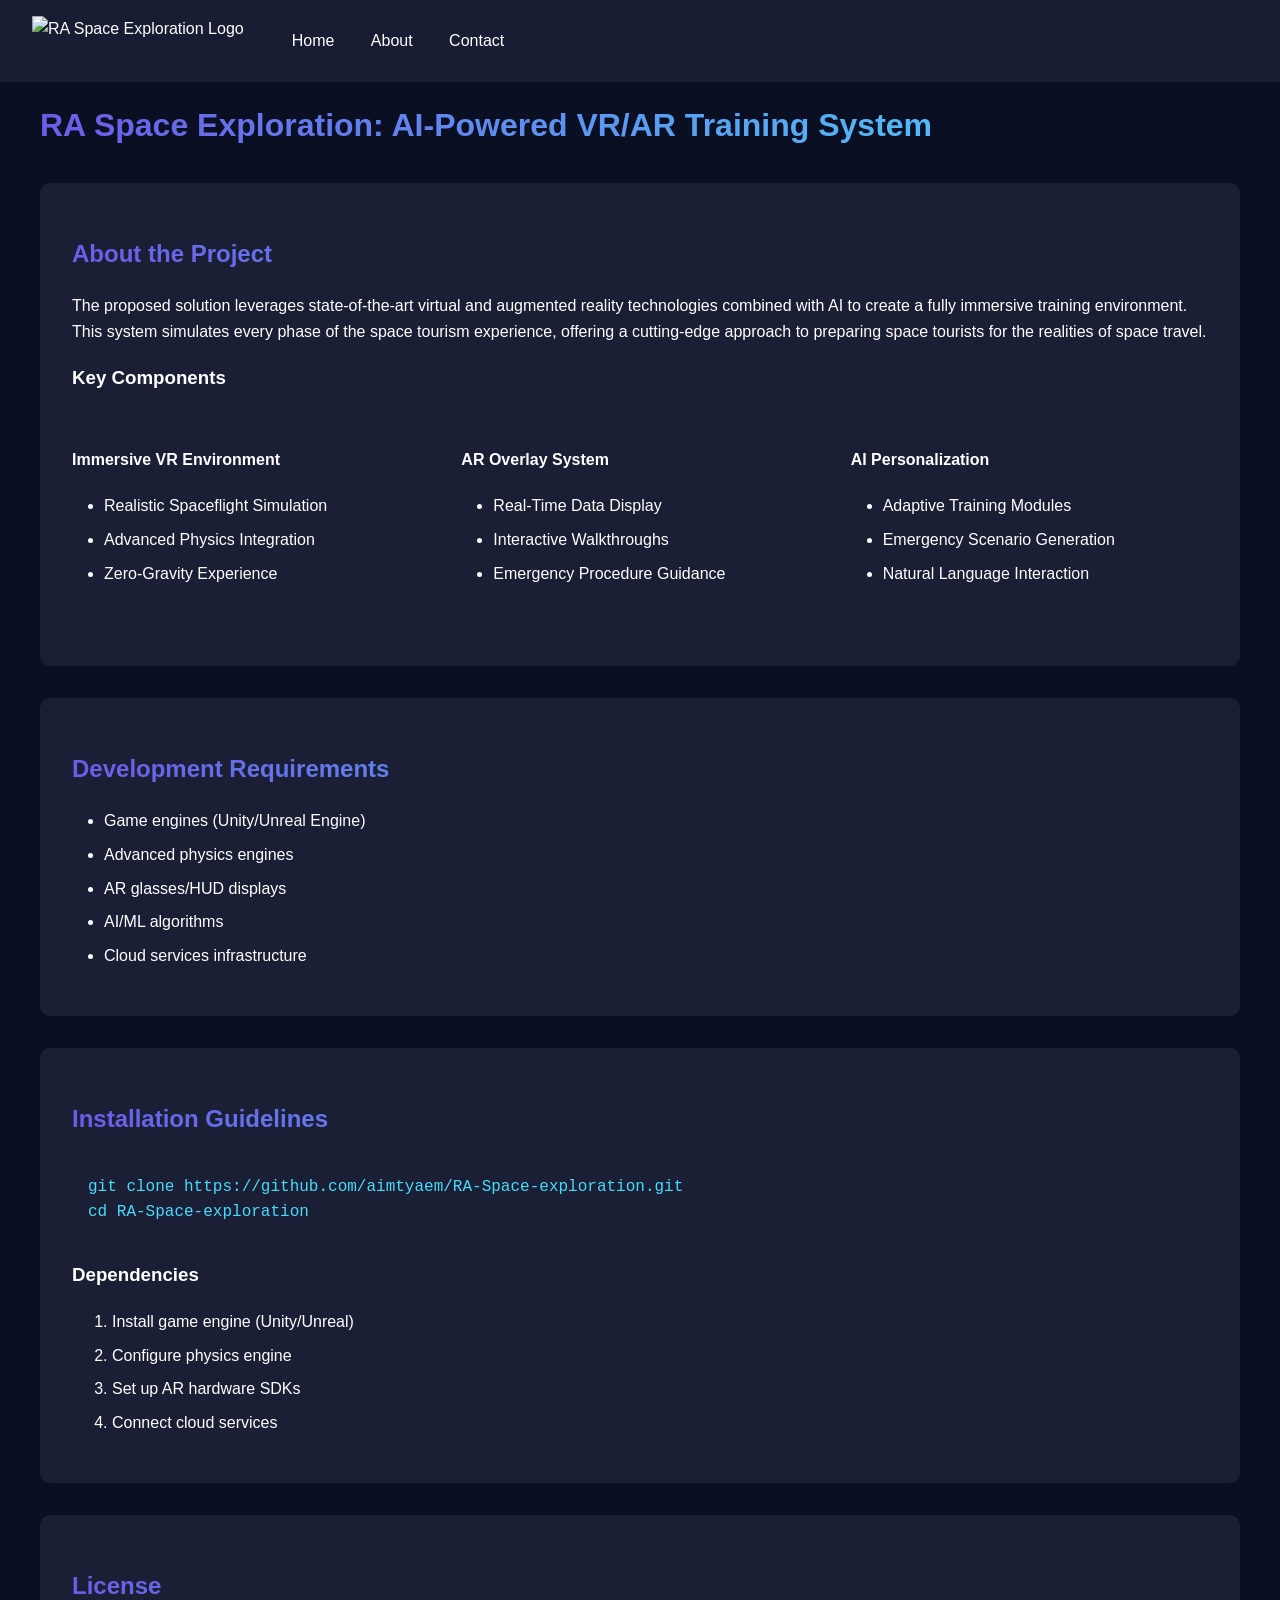
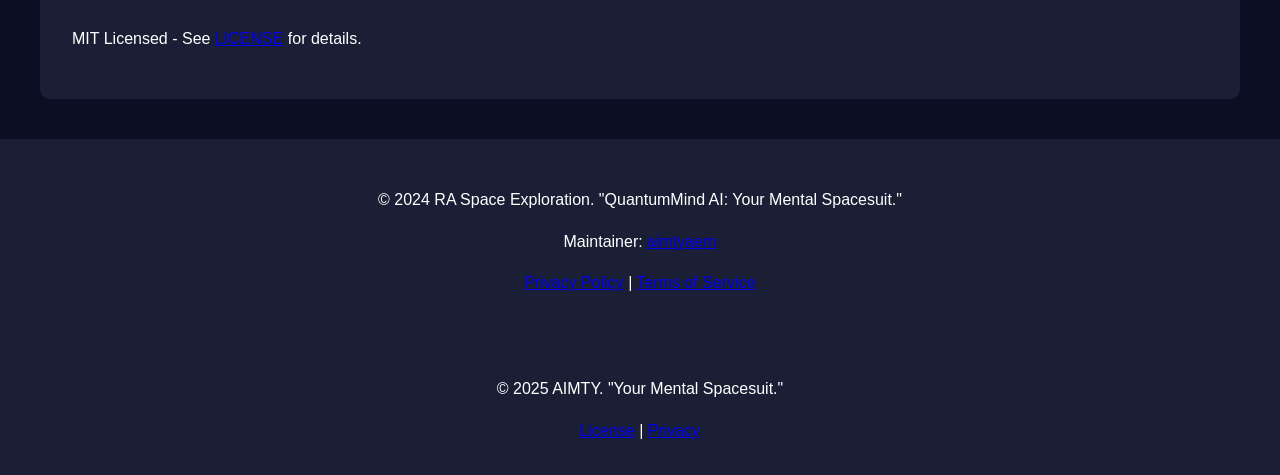
==== about.html @ d3ba66e8 "Create about.html" ====
<!DOCTYPE html>
<html lang="en">
<head>
    <meta charset="UTF-8">
    <meta name="viewport" content="width=device-width, initial-scale=1.0">
    <title>About QuantumMind AI - RA Space Exploration</title>
    <style>
        :root {
            --space-dark: #0a0f24;
            --quantum-purple: #6c5ce7;
            --neon-blue: #48dbfb;
            --code-bg: #1a1f35;
        }

        body {
            font-family: 'Roboto', sans-serif;
            background: var(--space-dark);
            color: white;
            margin: 0;
            line-height: 1.6;
        }

        header {
            background: rgba(26, 31, 53, 0.95);
            padding: 1rem 2rem;
            position: fixed;
            width: 100%;
            top: 0;
            z-index: 1000;
            backdrop-filter: blur(10px);
            display: flex;
            align-items: center;
            gap: 2rem;
        }

        .ra-logo {
            height: 50px;
        }

        nav a {
            color: white;
            text-decoration: none;
            margin: 0 1rem;
            transition: color 0.3s ease;
        }

        nav a:hover {
            color: var(--quantum-purple);
        }

        main {
            max-width: 1200px;
            margin: 100px auto 40px;
            padding: 0 20px;
        }

        h1, h2 {
            background: linear-gradient(90deg, var(--quantum-purple), var(--neon-blue));
            -webkit-background-clip: text;
            -webkit-text-fill-color: transparent;
        }

        .section {
            background: #1a1f35;
            padding: 2rem;
            border-radius: 10px;
            margin: 2rem 0;
        }

        pre {
            background: var(--code-bg);
            padding: 1rem;
            border-radius: 8px;
            overflow-x: auto;
            margin: 1rem 0;
        }

        code {
            font-family: 'Fira Code', monospace;
            color: var(--neon-blue);
        }

        ul {
            padding-left: 2rem;
            margin: 1rem 0;
        }

        li {
            margin: 0.5rem 0;
        }

        .requirements-grid {
            display: grid;
            grid-template-columns: repeat(auto-fit, minmax(300px, 1fr));
            gap: 2rem;
            margin: 2rem 0;
        }

        footer {
            background: #1a1f35;
            padding: 2rem;
            text-align: center;
        }
    </style>
</head>
<body>
    <header>
        <img src="ra-logo.png" alt="RA Space Exploration Logo" class="ra-logo">
        <nav>
            <a href="#home">Home</a>
            <a href="#about">About</a>
            <a href="#contact">Contact</a>
        </nav>
    </header>

    <main>
        <h1>RA Space Exploration: AI-Powered VR/AR Training System</h1>

        <div class="section">
            <h2>About the Project</h2>
            <p>The proposed solution leverages state-of-the-art virtual and augmented reality technologies combined with AI to create a fully immersive training environment. This system simulates every phase of the space tourism experience, offering a cutting-edge approach to preparing space tourists for the realities of space travel.</p>
            
            <h3>Key Components</h3>
            <div class="requirements-grid">
                <div>
                    <h4>Immersive VR Environment</h4>
                    <ul>
                        <li>Realistic Spaceflight Simulation</li>
                        <li>Advanced Physics Integration</li>
                        <li>Zero-Gravity Experience</li>
                    </ul>
                </div>
                <div>
                    <h4>AR Overlay System</h4>
                    <ul>
                        <li>Real-Time Data Display</li>
                        <li>Interactive Walkthroughs</li>
                        <li>Emergency Procedure Guidance</li>
                    </ul>
                </div>
                <div>
                    <h4>AI Personalization</h4>
                    <ul>
                        <li>Adaptive Training Modules</li>
                        <li>Emergency Scenario Generation</li>
                        <li>Natural Language Interaction</li>
                    </ul>
                </div>
            </div>
        </div>

        <div class="section">
            <h2>Development Requirements</h2>
            <ul>
                <li>Game engines (Unity/Unreal Engine)</li>
                <li>Advanced physics engines</li>
                <li>AR glasses/HUD displays</li>
                <li>AI/ML algorithms</li>
                <li>Cloud services infrastructure</li>
            </ul>
        </div>

        <div class="section">
            <h2>Installation Guidelines</h2>
            <pre><code>git clone https://github.com/aimtyaem/RA-Space-exploration.git
cd RA-Space-exploration</code></pre>
            
            <h3>Dependencies</h3>
            <ol>
                <li>Install game engine (Unity/Unreal)</li>
                <li>Configure physics engine</li>
                <li>Set up AR hardware SDKs</li>
                <li>Connect cloud services</li>
            </ol>
        </div>

        <div class="section">
            <h2>License</h2>
            <p>MIT Licensed - See <a href="#license">LICENSE</a> for details.</p>
        </div>
    </main>

    <footer>
        <p>© 2024 RA Space Exploration. "QuantumMind AI: Your Mental Spacesuit."</p>
        <p>Maintainer: <a href="https://github.com/aimtyaem">aimtyaem</a></p>
        <div>
            <a href="#privacy">Privacy Policy</a> | 
            <a href="#terms">Terms of Service</a>
        </div>
    </footer>

    <script>
        // Smooth scroll for navigation
        document.querySelectorAll('a[href^="#"]').forEach(anchor => {
            anchor.addEventListener('click', function (e) {
                e.preventDefault();
                document.querySelector(this.getAttribute('href')).scrollIntoView({
                    behavior: 'smooth'
                });
            });
        });

        // Header scroll effect
        window.addEventListener('scroll', () => {
            const header = document.querySelector('header');
            if (window.scrollY > 100) {
                header.style.background = 'rgba(26, 31, 53, 0.98)';
            } else {
                header.style.background = 'rgba(26, 31, 53, 0.95)';
            }
        });
    </script>
  <footer>  
  <p>© 2025 AIMTY. "Your Mental Spacesuit."</p>  
  <a href="#license">License</a> | <a href="#privacy">Privacy</a>  
</footer>  
</body>
          </html>
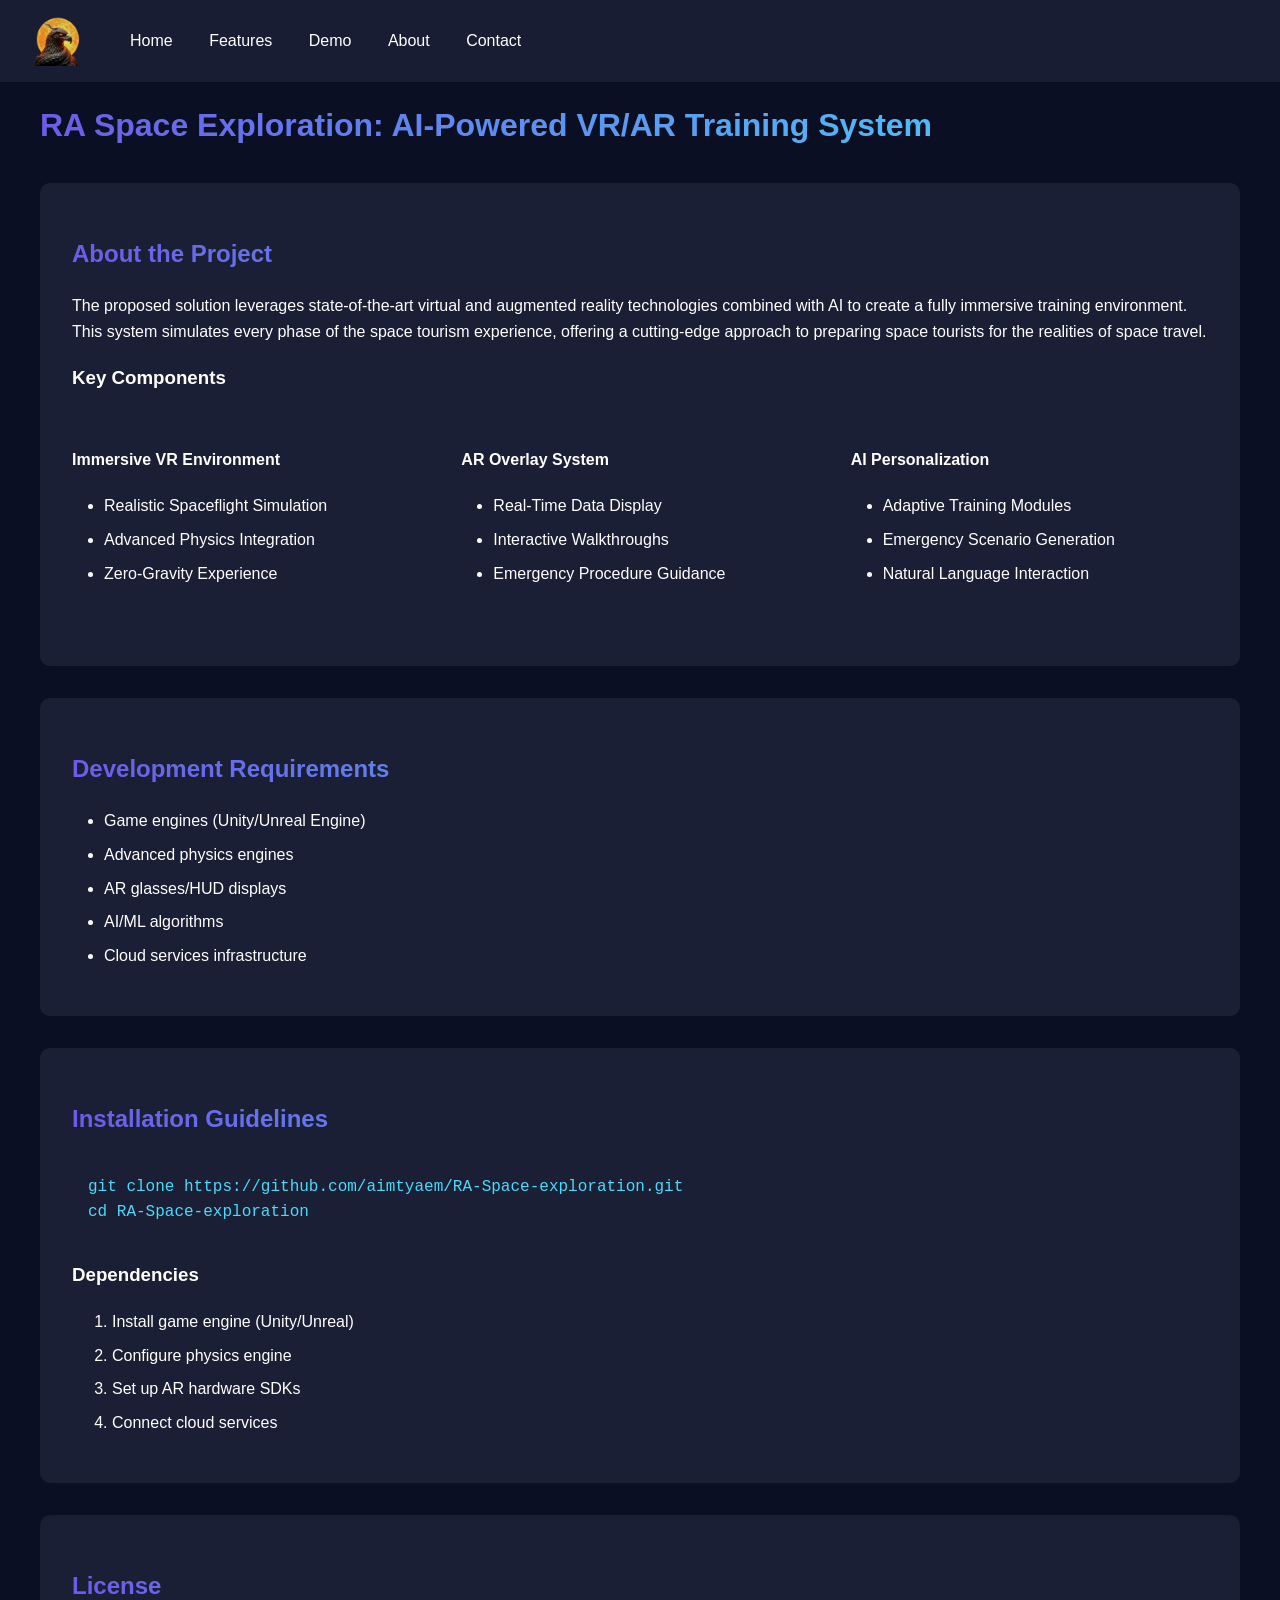
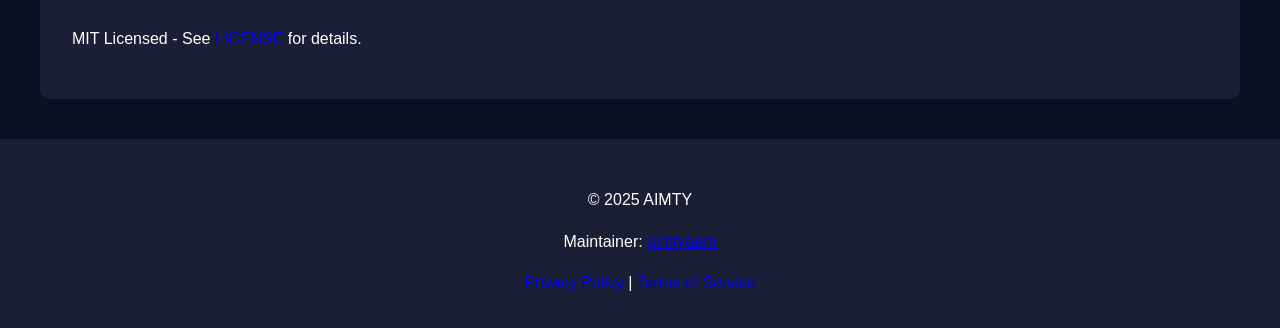
==== commit 21e4bf0c: "Update about.html" ====
--- a/about.html
+++ b/about.html
@@ -3,7 +3,7 @@
 <head>
     <meta charset="UTF-8">
     <meta name="viewport" content="width=device-width, initial-scale=1.0">
-    <title>About QuantumMind AI - RA Space Exploration</title>
+    <title>About QuantumMind AI Project - RA Space Exploration Training</title>
     <style>
         :root {
             --space-dark: #0a0f24;
@@ -105,11 +105,13 @@
 </head>
 <body>
     <header>
-        <img src="ra-logo.png" alt="RA Space Exploration Logo" class="ra-logo">
+        <img src="img/Logo.png" alt=" RALogo" class="ra-logo">
         <nav>
-            <a href="#home">Home</a>
-            <a href="#about">About</a>
-            <a href="#contact">Contact</a>
+            <a href="index.html">Home</a>  
+            <a href="features.html">Features</a>
+            <a href="Demo.html">Demo</a>
+            <a href="about.html">About</a>
+            <a href="contact.html">Contact</a>
         </nav>
     </header>
 
@@ -181,7 +183,7 @@
     </main>
 
     <footer>
-        <p>© 2024 RA Space Exploration. "QuantumMind AI: Your Mental Spacesuit."</p>
+        <p>© 2025 AIMTY</p>
         <p>Maintainer: <a href="https://github.com/aimtyaem">aimtyaem</a></p>
         <div>
             <a href="#privacy">Privacy Policy</a> | 
@@ -210,9 +212,5 @@
             }
         });
     </script>
-  <footer>  
-  <p>© 2025 AIMTY. "Your Mental Spacesuit."</p>  
-  <a href="#license">License</a> | <a href="#privacy">Privacy</a>  
-</footer>  
 </body>
           </html>
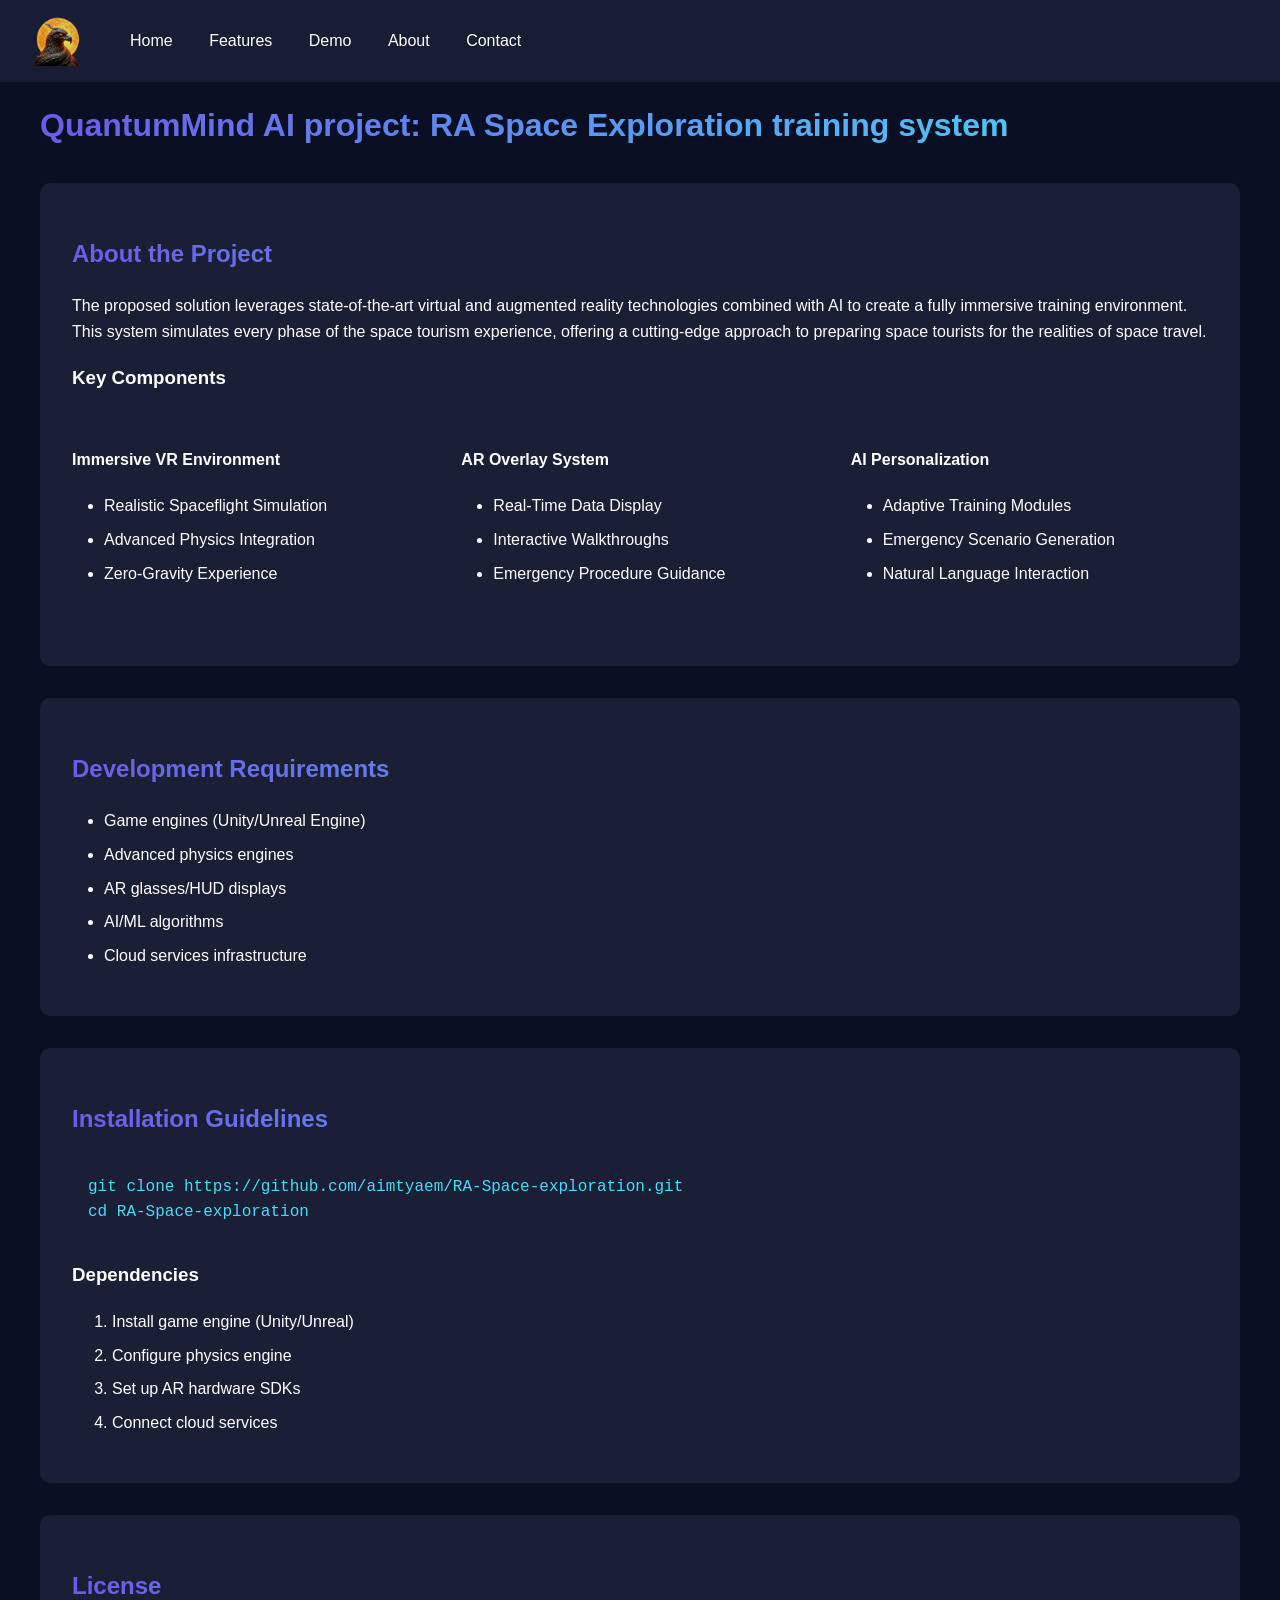
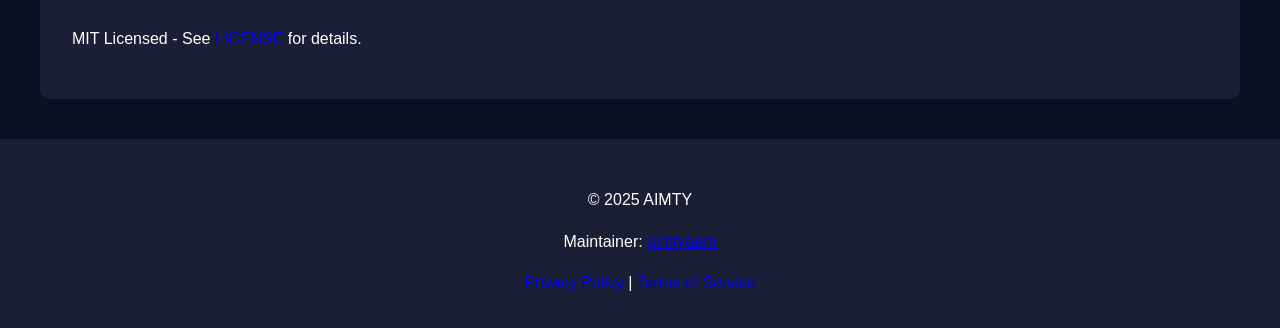
==== commit 18529958: "Update about.html" ====
--- a/about.html
+++ b/about.html
@@ -116,7 +116,7 @@
     </header>
 
     <main>
-        <h1>RA Space Exploration: AI-Powered VR/AR Training System</h1>
+        <h1>QuantumMind AI project: RA Space Exploration training system</h1>
 
         <div class="section">
             <h2>About the Project</h2>
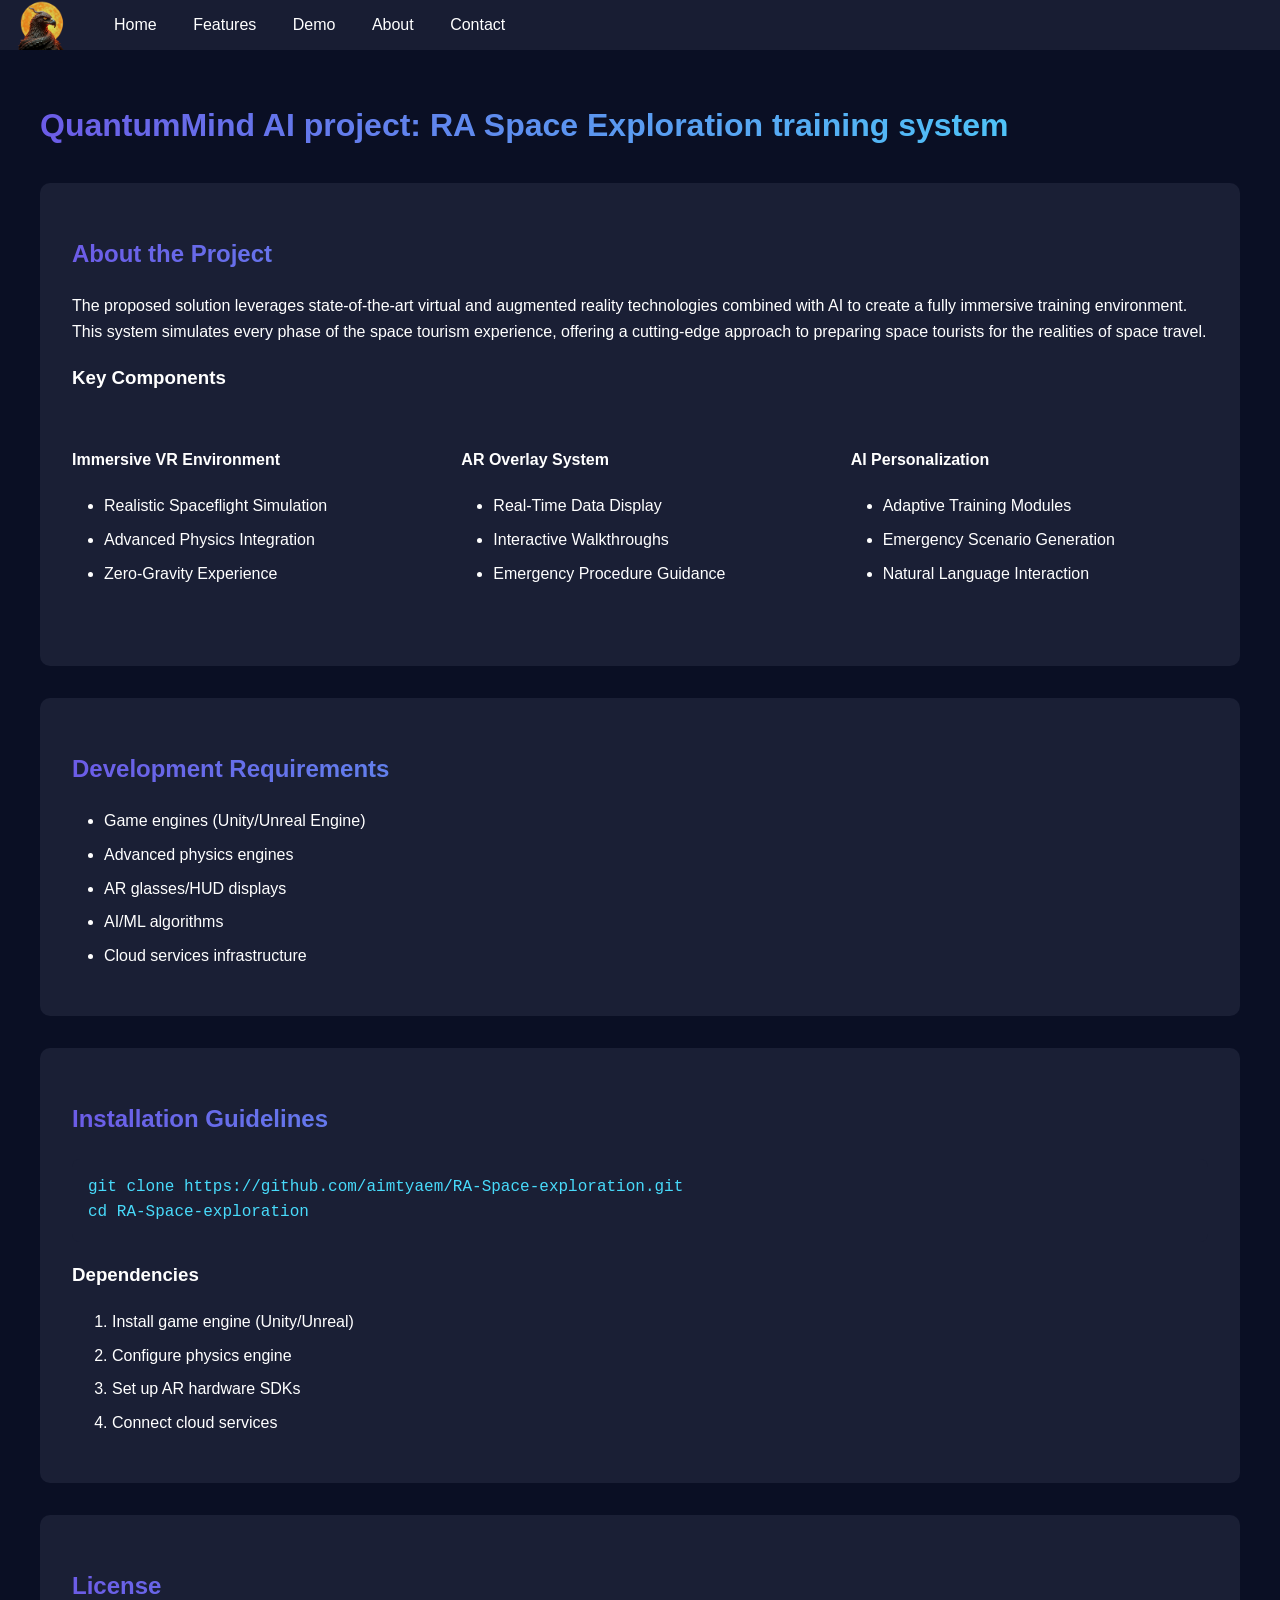
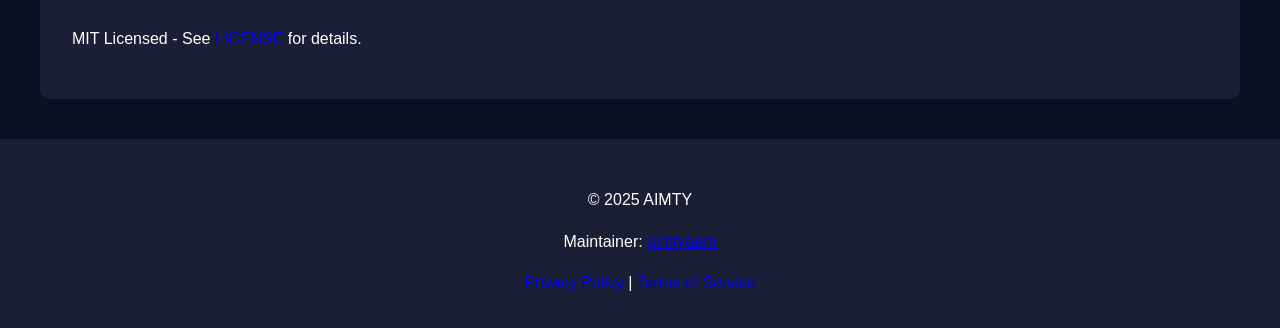
==== commit 64f98ab5: "Update about.html" ====
--- a/about.html
+++ b/about.html
@@ -22,7 +22,7 @@
 
         header {
             background: rgba(26, 31, 53, 0.95);
-            padding: 1rem 2rem;
+            padding: 0rem 1rem;
             position: fixed;
             width: 100%;
             top: 0;
@@ -109,7 +109,7 @@
         <nav>
             <a href="index.html">Home</a>  
             <a href="features.html">Features</a>
-            <a href="Demo.html">Demo</a>
+            <a href="demo.html">Demo</a>
             <a href="about.html">About</a>
             <a href="contact.html">Contact</a>
         </nav>
